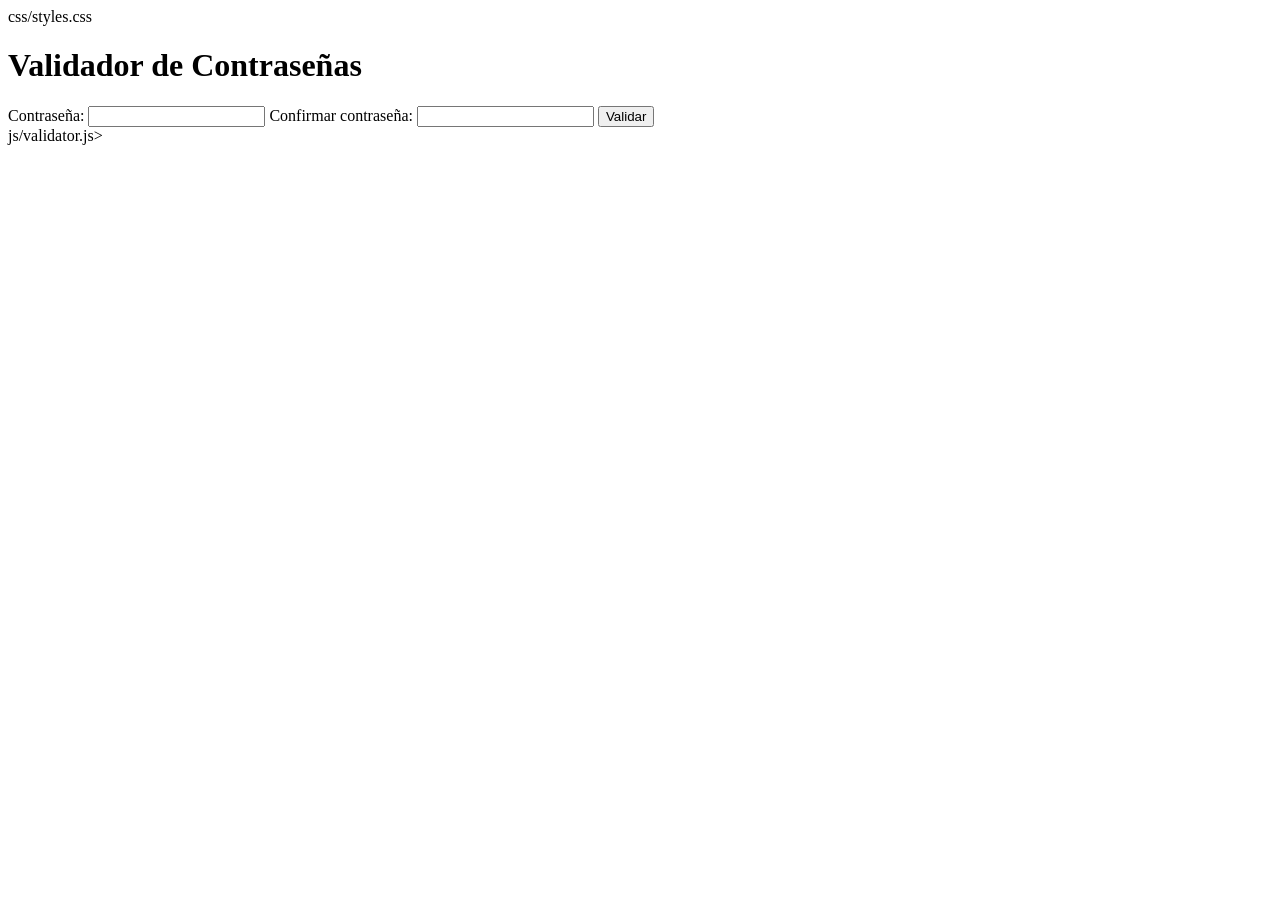
==== index.html @ f4a4c851 "Add initial HTML structure for password validator" ====
<!DOCTYPE html>
<html lang="es">
<head>
  <meta charset="UTF-8">
  <title>Validador de Contraseñas</title>
  css/styles.css
</head>
<body>

  <h1>Validador de Contraseñas</h1>

  <label>Contraseña:</label>
  <input type="password" id="password">

  <label>Confirmar contraseña:</label>
  <input type="password" id="confirmPassword">

  <button onclick="validar()">Validar</button>

  <div id="resultado"></div>

  js/validator.js>
</body>
</html>
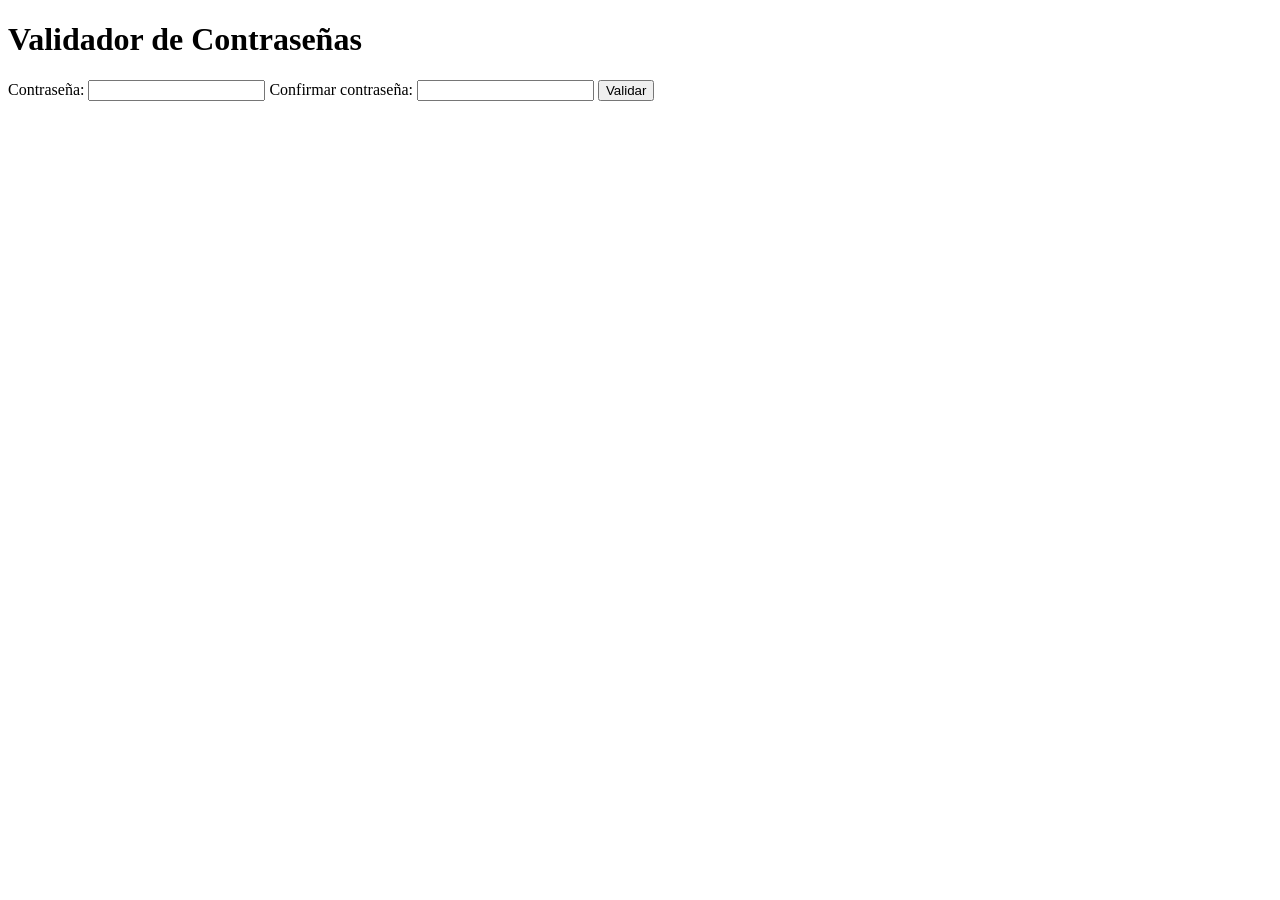
==== commit 634cd560: "Update index.html" ====
--- a/index.html
+++ b/index.html
@@ -3,22 +3,22 @@
 <head>
   <meta charset="UTF-8">
   <title>Validador de Contraseñas</title>
-  css/styles.css
-</head>
-<body>
 
-  <h1>Validador de Contraseñas</h1>
+  <!-- Cargar CSS -->
+  <link rel="stylesheet" href="css <div class="container">
+    <h1>Validador de Contraseñas</h1>
 
-  <label>Contraseña:</label>
-  <input type="password" id="password">
+    <label for="password">Contraseña:</label>
+    <input type="password" id="password">
 
-  <label>Confirmar contraseña:</label>
-  <input type="password" id="confirmPassword">
+    <label for="confirmPassword">Confirmar contraseña:</label>
+    <input type="password" id="confirmPassword">
 
-  <button onclick="validar()">Validar</button>
+    <button onclick="validar()">Validar</button>
 
-  <div id="resultado"></div>
+    <div id="resultado"></div>
+  </div>
 
-  js/validator.js>
-</body>
+  <!-- Cargar JS -->
+  <script src="js/validador.jsody>
 </html>
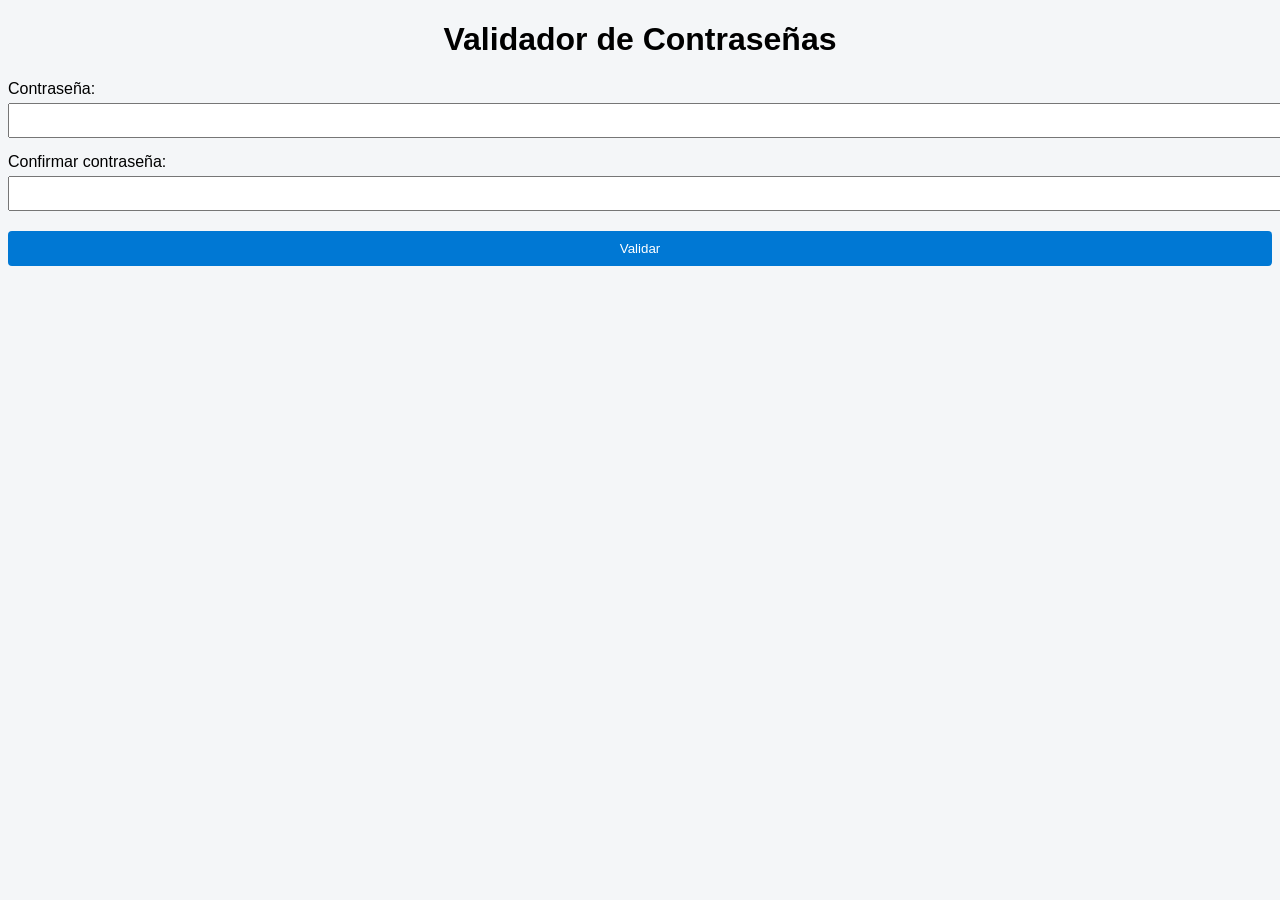
==== commit dd609a2c: "Fix link to CSS stylesheet in index.html" ====
--- a/index.html
+++ b/index.html
@@ -5,7 +5,7 @@
   <title>Validador de Contraseñas</title>
 
   <!-- Cargar CSS -->
-  <link rel="stylesheet" href="css <div class="container">
+  <link rel="stylesheet" href="css/styles.css">
     <h1>Validador de Contraseñas</h1>
 
     <label for="password">Contraseña:</label>
@@ -20,5 +20,5 @@
   </div>
 
   <!-- Cargar JS -->
-  <script src="js/validador.jsody>
+  <script src="js/validador.js>
 </html>
--- a/css/styles.css
+++ b/css/styles.css
@@ -0,0 +1,49 @@
+body {
+  font-family: Arial, sans-serif;
+  background-color: #f4f6f8;
+}
+
+.container {
+  width: 100%;
+  max-width: 400px;
+  margin: 80px auto;
+  padding: 25px;
+  background: white;
+  border-radius: 6px;
+  box-shadow: 0 0 10px rgba(0,0,0,0.1);
+}
+
+h1 {
+  text-align: center;
+}
+
+label {
+  display: block;
+  margin-top: 15px;
+}
+
+input {
+  width: 100%;
+  padding: 8px;
+  margin-top: 5px;
+}
+
+button {
+  width: 100%;
+  padding: 10px;
+  margin-top: 20px;
+  background-color: #0078d4;
+  color: white;
+  border: none;
+  border-radius: 4px;
+  cursor: pointer;
+}
+
+button:hover {
+  background-color: #005fa3;
+}
+
+#resultado {
+  margin-top: 15px;
+  font-weight: bold;
+}
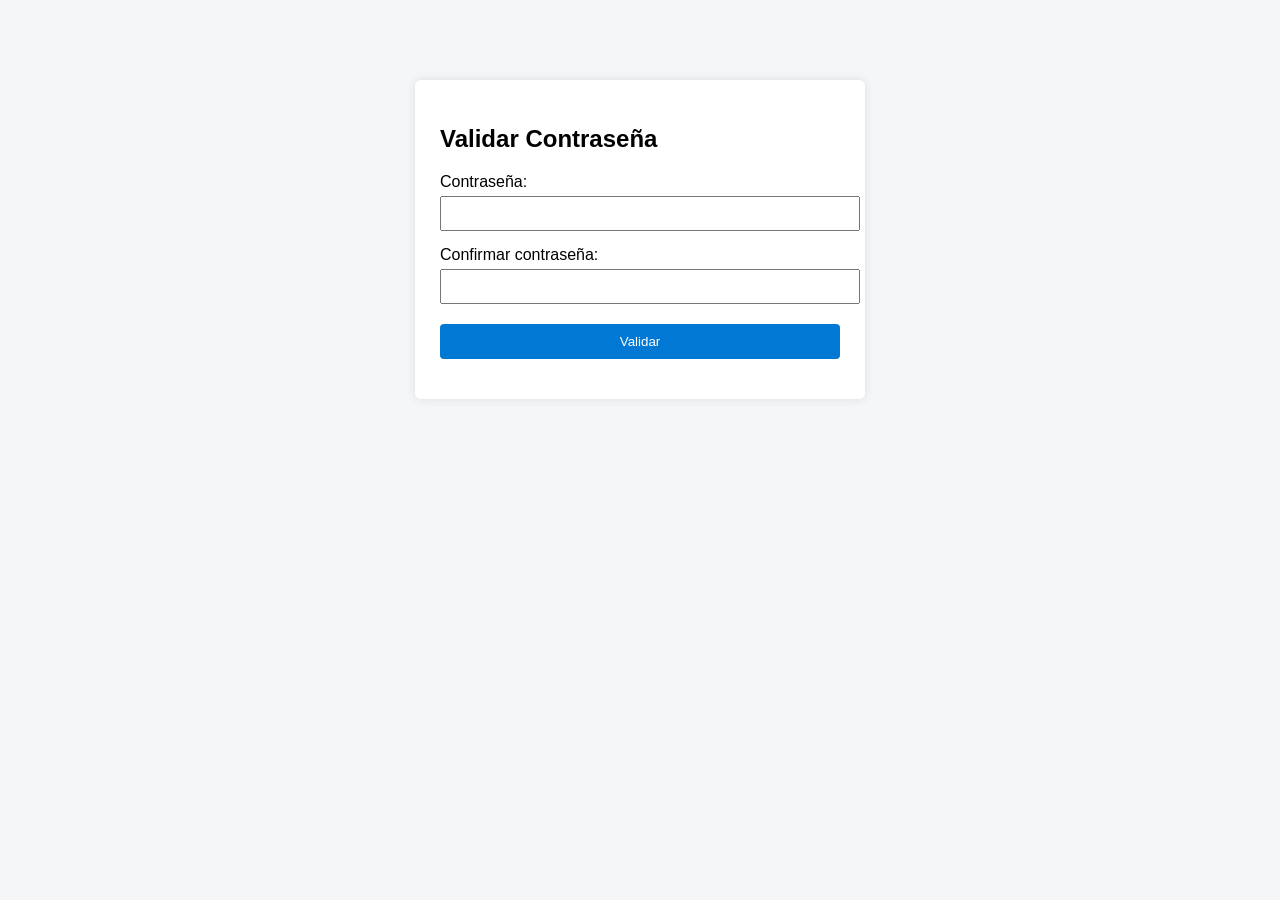
==== commit 9d52f89b: "Refactor index.html for structure and script loading" ====
--- a/index.html
+++ b/index.html
@@ -1,24 +1,26 @@
 <!DOCTYPE html>
 <html lang="es">
 <head>
-  <meta charset="UTF-8">
-  <title>Validador de Contraseñas</title>
+    <meta charset="UTF-8">
+    <title>Validador de Contraseñas</title>
+    <link rel="stylesheet" href="css/styles.css">
+</head>
+<body>
 
-  <!-- Cargar CSS -->
-  <link rel="stylesheet" href="css/styles.css">
-    <h1>Validador de Contraseñas</h1>
+    <div class="container">
+        <h2>Validar Contraseña</h2>
 
-    <label for="password">Contraseña:</label>
-    <input type="password" id="password">
+        <label for="password">Contraseña:</label>
+        <input type="password" id="password">
 
-    <label for="confirmPassword">Confirmar contraseña:</label>
-    <input type="password" id="confirmPassword">
+        <label for="confirmPassword">Confirmar contraseña:</label>
+        <input type="password" id="confirmPassword">
 
-    <button onclick="validar()">Validar</button>
+        <button onclick="validar()">Validar</button>
 
-    <div id="resultado"></div>
-  </div>
+        <div id="resultado"></div>
+    </div>
 
-  <!-- Cargar JS -->
-  <script src="js/validador.js>
+    <script src="js/validator.js"></script>
+</body>
 </html>
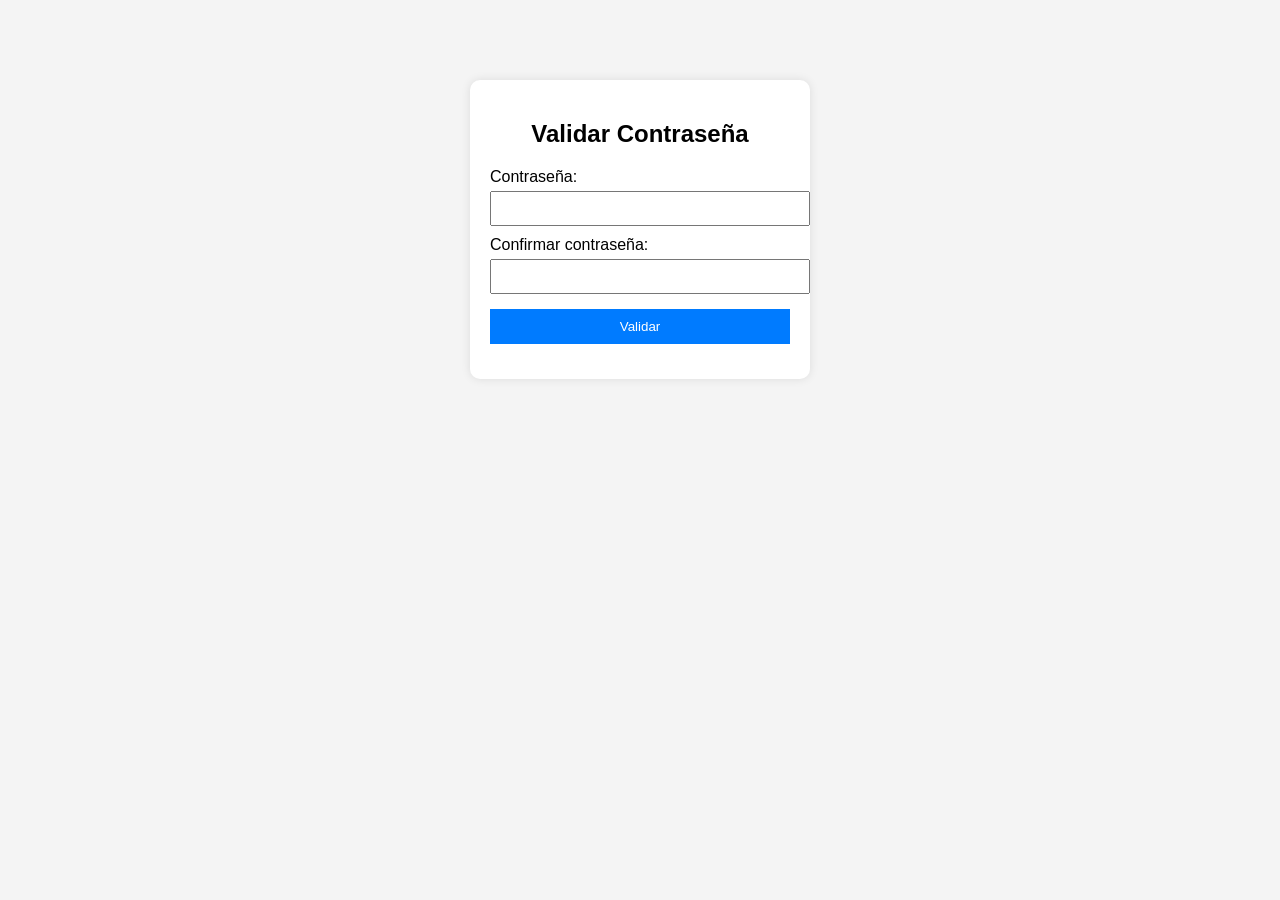
==== commit b2f5988b: "Refactor HTML structure for password validation" ====
--- a/index.html
+++ b/index.html
@@ -7,20 +7,20 @@
 </head>
 <body>
 
-    <div class="container">
-        <h2>Validar Contraseña</h2>
+<div class="container">
+    <h2>Validar Contraseña</h2>
 
-        <label for="password">Contraseña:</label>
-        <input type="password" id="password">
+    <label for="password">Contraseña:</label>
+    <input type="password" id="password">
 
-        <label for="confirmPassword">Confirmar contraseña:</label>
-        <input type="password" id="confirmPassword">
+    <label for="confirmPassword">Confirmar contraseña:</label>
+    <input type="password" id="confirmPassword">
 
-        <button onclick="validar()">Validar</button>
+    <button onclick="validar()">Validar</button>
 
-        <div id="resultado"></div>
-    </div>
+    <div id="resultado"></div>
+</div>
 
-    <script src="js/validator.js"></script>
+<script src="js/validator.js"></script>
 </body>
 </html>
--- a/css/styles.css
+++ b/css/styles.css
@@ -1,49 +1,48 @@
 body {
-  font-family: Arial, sans-serif;
-  background-color: #f4f6f8;
+    font-family: Arial, sans-serif;
+    background-color: #f4f4f4;
 }
 
 .container {
-  width: 100%;
-  max-width: 400px;
-  margin: 80px auto;
-  padding: 25px;
-  background: white;
-  border-radius: 6px;
-  box-shadow: 0 0 10px rgba(0,0,0,0.1);
+    width: 300px;
+    margin: 80px auto;
+    padding: 20px;
+    background: white;
+    border-radius: 10px;
+    box-shadow: 0 0 10px rgba(0,0,0,0.1);
 }
 
-h1 {
-  text-align: center;
+h2 {
+    text-align: center;
 }
 
 label {
-  display: block;
-  margin-top: 15px;
+    display: block;
+    margin-top: 10px;
 }
 
 input {
-  width: 100%;
-  padding: 8px;
-  margin-top: 5px;
+    width: 100%;
+    padding: 8px;
+    margin-top: 5px;
 }
 
 button {
-  width: 100%;
-  padding: 10px;
-  margin-top: 20px;
-  background-color: #0078d4;
-  color: white;
-  border: none;
-  border-radius: 4px;
-  cursor: pointer;
+    width: 100%;
+    margin-top: 15px;
+    padding: 10px;
+    background-color: #007BFF;
+    color: white;
+    border: none;
+    cursor: pointer;
 }
 
 button:hover {
-  background-color: #005fa3;
+    background-color: #0056b3;
 }
 
 #resultado {
-  margin-top: 15px;
-  font-weight: bold;
+    margin-top: 15px;
+    font-weight: bold;
+    text-align: center;
 }
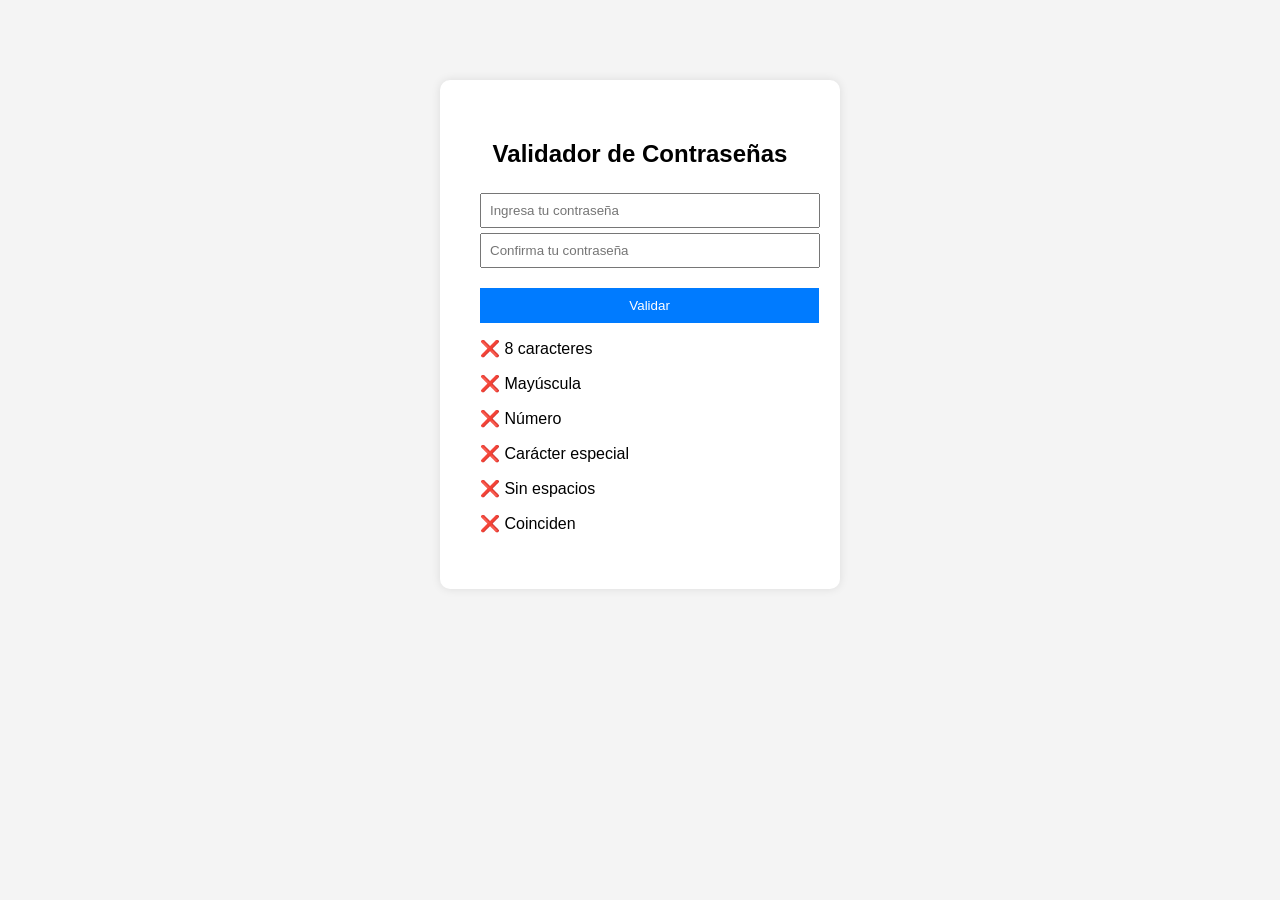
==== commit 42fb9402: "Enhance password validation UI and functionality Updated password validation form with placeholders " ====
--- a/index.html
+++ b/index.html
@@ -8,15 +8,29 @@
 <body>
 
 <div class="container">
-    <h2>Validar Contraseña</h2>
+    <h2>Validador de Contraseñas</h2>
 
-    <label for="password">Contraseña:</label>
-    <input type="password" id="password">
-
-    <label for="confirmPassword">Confirmar contraseña:</label>
-    <input type="password" id="confirmPassword">
+    <input type="password" id="password" placeholder="Ingresa tu contraseña">
+    <input type="password" id="confirmPassword" placeholder="Confirma tu contraseña">
 
     <button onclick="validar()">Validar</button>
+
+    <!-- Barra -->
+    <div class="barra">
+        <div id="progreso"></div>
+    </div>
+
+    <p id="nivel"></p>
+
+    <!-- Reglas -->
+    <div class="reglas">
+        <p id="r1">❌ 8 caracteres</p>
+        <p id="r2">❌ Mayúscula</p>
+        <p id="r3">❌ Número</p>
+        <p id="r4">❌ Carácter especial</p>
+        <p id="r5">❌ Sin espacios</p>
+        <p id="r6">❌ Coinciden</p>
+    </div>
 
     <div id="resultado"></div>
 </div>
--- a/css/styles.css
+++ b/css/styles.css
@@ -4,9 +4,9 @@
 }
 
 .container {
-    width: 300px;
+    width: 320px;
     margin: 80px auto;
-    padding: 20px;
+    padding: 40px;
     background: white;
     border-radius: 10px;
     box-shadow: 0 0 10px rgba(0,0,0,0.1);
@@ -28,8 +28,8 @@
 }
 
 button {
-    width: 100%;
-    margin-top: 15px;
+    width: 106%;
+    margin-top: 20px;
     padding: 10px;
     background-color: #007BFF;
     color: white;
@@ -44,5 +44,4 @@
 #resultado {
     margin-top: 15px;
     font-weight: bold;
-    text-align: center;
 }
